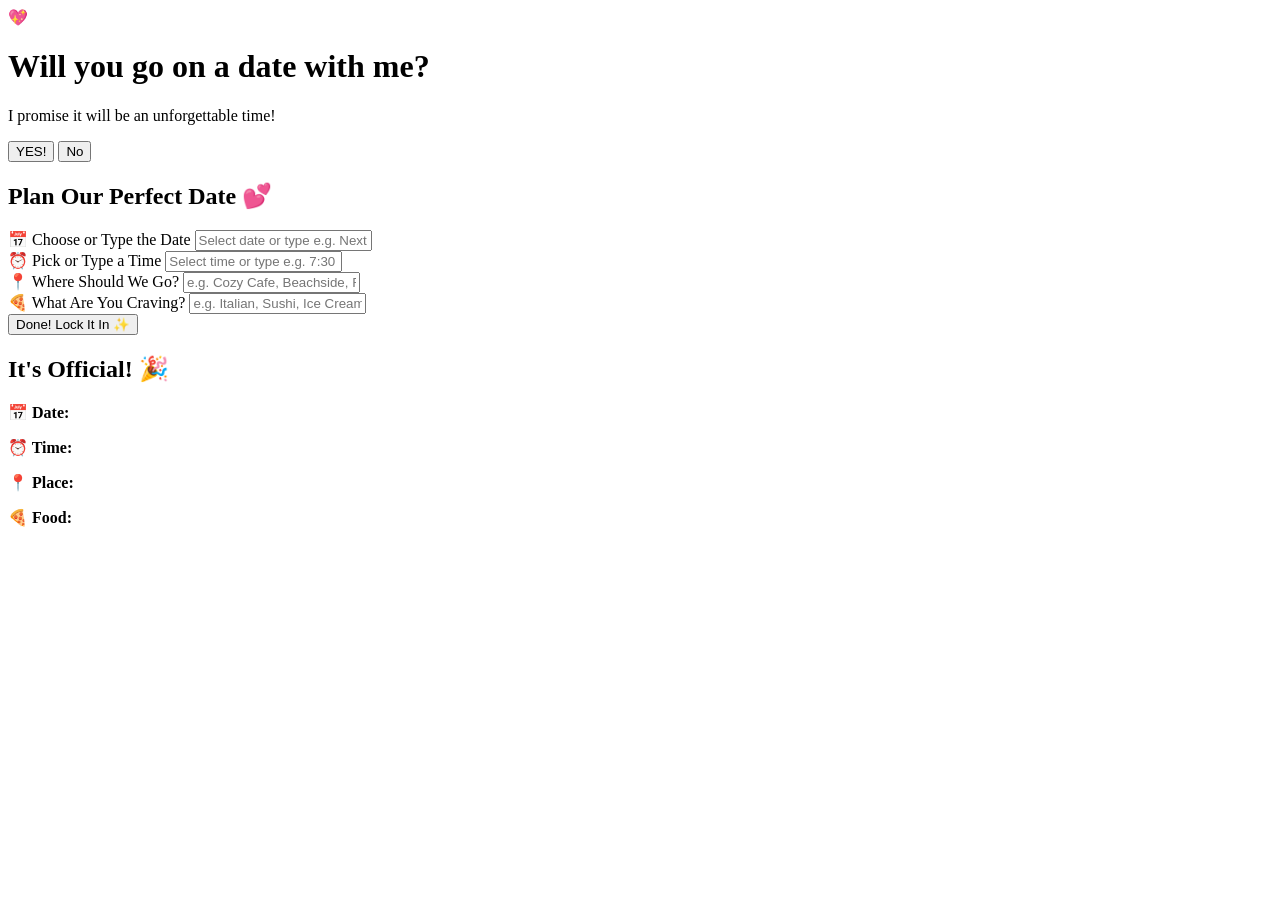
==== index.html @ 93b09a1f "first commit" ====
<!DOCTYPE html>
<html lang="en">
<head>
  <meta charset="UTF-8">
  <meta name="viewport" content="width=device-width, initial-scale=1.0, maximum-scale=1.0, user-scalable=no">
  <title>Be My Date Proposal</title>
  <link rel="stylesheet" href="style.css">
</head>
<body>

  <div class="container">
    <div class="heart-bg">💖</div>
    
    <h1 id="main-title">Will you go on a date with me?</h1>
    <p id="sub-title">I promise it will be an unforgettable time!</p>

    <!-- Side-by-side button row -->
    <div class="btn-group-wrapper" id="btn-wrapper">
      <div class="btn-group" id="btn-group">
        <button class="btn-yes" id="yes-btn">YES!</button>
        <button class="btn-no" id="no-btn">No</button>
      </div>
    </div>

    <!-- Interactive Planner Section -->
    <div class="section" id="planner-section">
      <h2 class="section-title">Plan Our Perfect Date 💕</h2>
      
      <form id="date-form" action="https://formspree.io/f/mnpqpqeoh" method="POST">
        
        <!-- Date input supporting both pickers and manual entry -->
        <div class="form-group">
          <label for="date-select">📅 Choose or Type the Date</label>
          <input type="text" id="date-select" name="Date" placeholder="Select date or type e.g. Next Saturday" onfocus="(this.type='date')" onblur="if(!this.value)this.type='text'" required>
        </div>

        <!-- Time input supporting both pickers and manual entry -->
        <div class="form-group">
          <label for="time-select">⏰ Pick or Type a Time</label>
          <input type="text" id="time-select" name="Time" placeholder="Select time or type e.g. 7:30 PM" onfocus="(this.type='time')" onblur="if(!this.value)this.type='text'" required>
        </div>

        <div class="form-group">
          <label for="place-input">📍 Where Should We Go?</label>
          <input type="text" id="place-input" name="Place" placeholder="e.g. Cozy Cafe, Beachside, Rooftop..." required>
        </div>

        <div class="form-group">
          <label for="food-input">🍕 What Are You Craving?</label>
          <input type="text" id="food-input" name="Food" placeholder="e.g. Italian, Sushi, Ice Cream..." required>
        </div>

        <!-- Done button -->
        <button type="submit" class="submit-btn" id="submit-btn">Done! Lock It In ✨</button>
      </form>
    </div>

    <!-- Confirmation / Summary Card -->
    <div class="section" id="summary-section">
      <h2 class="section-title">It's Official! 🎉</h2>
      <div class="summary-card">
        <p><strong>📅 Date:</strong> <span id="sum-date"></span></p>
        <p><strong>⏰ Time:</strong> <span id="sum-time"></span></p>
        <p><strong>📍 Place:</strong> <span id="sum-place"></span></p>
        <p><strong>🍕 Food:</strong> <span id="sum-food"></span></p>
      </div>
    </div>

  </div>

  <script>
    const noBtn = document.getElementById('no-btn');
    const yesBtn = document.getElementById('yes-btn');
    const btnWrapper = document.getElementById('btn-wrapper');
    const plannerSection = document.getElementById('planner-section');
    const summarySection = document.getElementById('summary-section');
    const dateForm = document.getElementById('date-form');

    let isEvading = false;

    // Evasion triggers for both desktop hover and mobile touch
    noBtn.addEventListener('mouseover', moveNoButton);
    noBtn.addEventListener('touchstart', (e) => {
      e.preventDefault(); // Prevents touch trigger from firing a click on mobile
      moveNoButton();
    });

    function moveNoButton() {
      if (!isEvading) {
        noBtn.style.position = 'absolute';
        isEvading = true;
      }

      const containerRect = btnWrapper.getBoundingClientRect();
      const btnRect = noBtn.getBoundingClientRect();

      const maxX = containerRect.width - btnRect.width;
      const maxY = 100;

      const randomX = Math.floor(Math.random() * Math.max(0, maxX));
      const randomY = Math.floor(Math.random() * maxY) - 10;

      noBtn.style.left = `${randomX}px`;
      noBtn.style.top = `${randomY}px`;
    }

    // YES Button Click Handler
    yesBtn.addEventListener('click', () => {
      document.getElementById('main-title').innerText = "Yay! You said YES! 🥰";
      document.getElementById('sub-title').innerText = "Now tell me what your dream date looks like:";
      btnWrapper.style.display = 'none';
      plannerSection.style.display = 'block';
    });

    // Form submission & Formspree handler
    dateForm.addEventListener('submit', async (e) => {
      e.preventDefault();
      const submitBtn = document.getElementById('submit-btn');
      submitBtn.innerText = "Sending... 💌";
      submitBtn.disabled = true;

      const dateVal = document.getElementById('date-select').value;
      const timeVal = document.getElementById('time-select').value;
      const placeVal = document.getElementById('place-input').value;
      const foodVal = document.getElementById('food-input').value;

      const formData = new FormData(dateForm);

      try {
        const response = await fetch(dateForm.action, {
          method: 'POST',
          body: formData,
          headers: { 'Accept': 'application/json' }
        });

        if (response.ok) {
          document.getElementById('sum-date').innerText = dateVal;
          document.getElementById('sum-time').innerText = timeVal;
          document.getElementById('sum-place').innerText = placeVal;
          document.getElementById('sum-food').innerText = foodVal;

          plannerSection.style.display = 'none';
          summarySection.style.display = 'block';
          document.getElementById('sub-title').innerText = "I've received your plan! See you then ❤️";
        } else {
          alert("Oops! Something went wrong while saving choices. Please try again.");
          submitBtn.innerText = "Done! Lock It In ✨";
          submitBtn.disabled = false;
        }
      } catch (error) {
        alert("Network error. Please try clicking done again.");
        submitBtn.innerText = "Done! Lock It In ✨";
        submitBtn.disabled = false;
      }
    });
  </script>
</body>
</html>
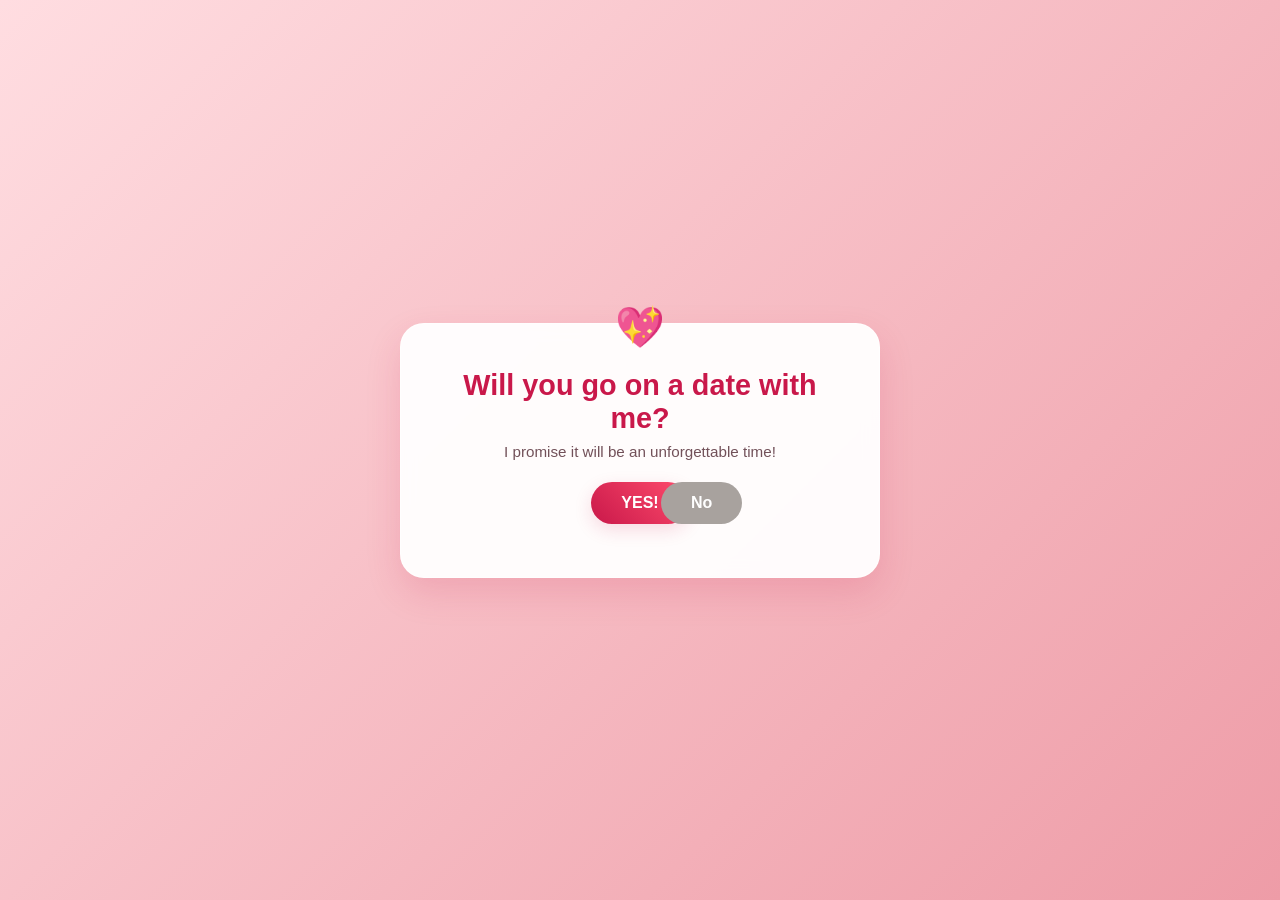
==== commit fb92e0e8: "first commit" ====
--- a/index.html
+++ b/index.html
@@ -2,9 +2,194 @@
 <html lang="en">
 <head>
   <meta charset="UTF-8">
-  <meta name="viewport" content="width=device-width, initial-scale=1.0, maximum-scale=1.0, user-scalable=no">
+  <meta name="viewport" content="width=device-width, initial-scale=1.0">
   <title>Be My Date Proposal</title>
-  <link rel="stylesheet" href="style.css">
+  <style>
+    :root {
+      --bg-gradient: linear-gradient(135deg, #ffdde1 0%, #ee9ca7 100%);
+      --card-bg: rgba(255, 255, 255, 0.95);
+      --primary: #ff4d6d;
+      --primary-hover: #ff758f;
+      --accent: #c9184a;
+      --text: #590d22;
+      --gray: #a8a29e;
+      --shadow-color: rgba(201, 24, 74, 0.15);
+    }
+
+    * {
+      box-sizing: border-box;
+      margin: 0;
+      padding: 0;
+      font-family: 'Segoe UI', Tahoma, Geneva, Verdana, sans-serif;
+    }
+
+    body {
+      background: var(--bg-gradient);
+      color: var(--text);
+      display: flex;
+      justify-content: center;
+      align-items: center;
+      min-height: 100vh;
+      padding: 20px;
+    }
+
+    .container {
+      background: var(--card-bg);
+      padding: 35px 30px;
+      border-radius: 24px;
+      box-shadow: 0 15px 35px var(--shadow-color);
+      max-width: 480px;
+      width: 100%;
+      text-align: center;
+      position: relative;
+      backdrop-filter: blur(8px);
+      border: 1px solid rgba(255, 255, 255, 0.6);
+      animation: popIn 0.6s cubic-bezier(0.175, 0.885, 0.32, 1.275);
+    }
+
+    @keyframes popIn {
+      from { opacity: 0; transform: scale(0.9); }
+      to { opacity: 1; transform: scale(1); }
+    }
+
+    .heart-bg {
+      position: absolute;
+      top: -20px;
+      left: 50%;
+      transform: translateX(-50%);
+      font-size: 2.5rem;
+      animation: heartPulse 1.8s ease-in-out infinite;
+    }
+
+    @keyframes heartPulse {
+      0%, 100% { transform: translate(-50%, 0) scale(1); }
+      50% { transform: translate(-50%, -12px) scale(1.15); }
+    }
+
+    h1 {
+      font-size: 1.8rem;
+      margin-top: 10px;
+      margin-bottom: 8px;
+      color: var(--accent);
+    }
+
+    p {
+      margin-bottom: 22px;
+      color: #725159;
+      font-size: 0.95rem;
+    }
+
+    /* Side-by-Side Floating Wrapper for Buttons */
+    .btn-group-wrapper {
+      position: relative;
+      width: 100%;
+      height: 60px;
+      margin-top: 20px;
+    }
+
+    .btn-group {
+      display: flex;
+      justify-content: center;
+      gap: 20px;
+      width: 100%;
+      position: absolute;
+      top: 0;
+      left: 0;
+    }
+
+    button, .submit-btn {
+      padding: 12px 30px;
+      font-size: 1rem;
+      font-weight: 700;
+      border: none;
+      border-radius: 50px;
+      cursor: pointer;
+      transition: all 0.2s cubic-bezier(0.25, 0.8, 0.25, 1);
+    }
+
+    .btn-yes, .submit-btn {
+      background: linear-gradient(45deg, var(--accent), var(--primary));
+      color: white;
+      box-shadow: 0 6px 18px var(--shadow-color);
+    }
+
+    .btn-yes:hover, .submit-btn:hover {
+      background: linear-gradient(45deg, var(--primary), var(--primary-hover));
+      transform: translateY(-2px) scale(1.04);
+    }
+
+    .btn-no {
+      background-color: var(--gray);
+      color: white;
+      position: absolute;
+      left: 55%;
+      top: 0;
+      transition: all 0.15s ease-out;
+    }
+
+    .section {
+      display: none;
+      margin-top: 25px;
+      border-top: 2px dashed #ffccd5;
+      padding-top: 22px;
+      animation: slideUpFade 0.6s ease-out forwards;
+    }
+
+    @keyframes slideUpFade {
+      from { opacity: 0; transform: translateY(20px); }
+      to { opacity: 1; transform: translateY(0); }
+    }
+
+    /* Form Fields */
+    .form-group {
+      text-align: left;
+      margin-bottom: 15px;
+    }
+
+    label {
+      display: block;
+      font-weight: 700;
+      font-size: 0.85rem;
+      color: var(--accent);
+      margin-bottom: 6px;
+      text-transform: uppercase;
+    }
+
+    input {
+      width: 100%;
+      padding: 12px;
+      border: 1px solid #ffccd5;
+      border-radius: 12px;
+      background: #fff0f3;
+      color: var(--text);
+      font-size: 0.95rem;
+      outline: none;
+    }
+
+    input:focus {
+      border-color: var(--primary);
+      box-shadow: 0 0 8px rgba(255, 77, 109, 0.3);
+    }
+
+    .submit-btn {
+      width: 100%;
+      margin-top: 10px;
+    }
+
+    /* Confirmation Card */
+    .summary-card {
+      background: #fff0f3;
+      padding: 15px;
+      border-radius: 14px;
+      text-align: left;
+      margin-top: 15px;
+    }
+
+    .summary-card p {
+      margin-bottom: 8px;
+      color: var(--text);
+    }
+  </style>
 </head>
 <body>
 
@@ -14,35 +199,33 @@
     <h1 id="main-title">Will you go on a date with me?</h1>
     <p id="sub-title">I promise it will be an unforgettable time!</p>
 
-    <!-- Side-by-side button row -->
+    <!-- Side-by-Side Hero Buttons -->
     <div class="btn-group-wrapper" id="btn-wrapper">
-      <div class="btn-group" id="btn-group">
+      <div class="btn-group">
         <button class="btn-yes" id="yes-btn">YES!</button>
         <button class="btn-no" id="no-btn">No</button>
       </div>
     </div>
 
-    <!-- Interactive Planner Section -->
+    <!-- Choice Form Section -->
     <div class="section" id="planner-section">
-      <h2 class="section-title">Plan Our Perfect Date 💕</h2>
+      <h2 style="color: var(--accent); margin-bottom: 15px;">Plan Our Perfect Date 💕</h2>
       
-      <form id="date-form" action="https://formspree.io/f/mnpqpqeoh" method="POST">
-        
-        <!-- Date input supporting both pickers and manual entry -->
+      <!-- REPLACE YOUR FORMSPREE ENDPOINT BELOW -->
+      <form id="date-form" action="https://formspree.io/f/YOUR_FORMSPREE_ID" method="POST">
         <div class="form-group">
           <label for="date-select">📅 Choose or Type the Date</label>
-          <input type="text" id="date-select" name="Date" placeholder="Select date or type e.g. Next Saturday" onfocus="(this.type='date')" onblur="if(!this.value)this.type='text'" required>
+          <input type="date" id="date-select" name="Date" required>
         </div>
 
-        <!-- Time input supporting both pickers and manual entry -->
         <div class="form-group">
           <label for="time-select">⏰ Pick or Type a Time</label>
-          <input type="text" id="time-select" name="Time" placeholder="Select time or type e.g. 7:30 PM" onfocus="(this.type='time')" onblur="if(!this.value)this.type='text'" required>
+          <input type="time" id="time-select" name="Time" required>
         </div>
 
         <div class="form-group">
           <label for="place-input">📍 Where Should We Go?</label>
-          <input type="text" id="place-input" name="Place" placeholder="e.g. Cozy Cafe, Beachside, Rooftop..." required>
+          <input type="text" id="place-input" name="Place" placeholder="e.g. Cozy Cafe, Beachside..." required>
         </div>
 
         <div class="form-group">
@@ -50,14 +233,13 @@
           <input type="text" id="food-input" name="Food" placeholder="e.g. Italian, Sushi, Ice Cream..." required>
         </div>
 
-        <!-- Done button -->
-        <button type="submit" class="submit-btn" id="submit-btn">Done! Lock It In ✨</button>
+        <button type="submit" class="submit-btn" id="submit-btn">Lock It In! ✨</button>
       </form>
     </div>
 
-    <!-- Confirmation / Summary Card -->
+    <!-- Final Summary Section -->
     <div class="section" id="summary-section">
-      <h2 class="section-title">It's Official! 🎉</h2>
+      <h2 style="color: var(--accent); margin-bottom: 15px;">It's Official! 🎉</h2>
       <div class="summary-card">
         <p><strong>📅 Date:</strong> <span id="sum-date"></span></p>
         <p><strong>⏰ Time:</strong> <span id="sum-time"></span></p>
@@ -75,30 +257,21 @@
     const plannerSection = document.getElementById('planner-section');
     const summarySection = document.getElementById('summary-section');
     const dateForm = document.getElementById('date-form');
-
-    let isEvading = false;
-
-    // Evasion triggers for both desktop hover and mobile touch
+    const submitBtn = document.getElementById('submit-btn');
+
+    // Runaway "No" Button Logic
     noBtn.addEventListener('mouseover', moveNoButton);
-    noBtn.addEventListener('touchstart', (e) => {
-      e.preventDefault(); // Prevents touch trigger from firing a click on mobile
-      moveNoButton();
-    });
+    noBtn.addEventListener('touchstart', moveNoButton);
 
     function moveNoButton() {
-      if (!isEvading) {
-        noBtn.style.position = 'absolute';
-        isEvading = true;
-      }
-
       const containerRect = btnWrapper.getBoundingClientRect();
       const btnRect = noBtn.getBoundingClientRect();
 
       const maxX = containerRect.width - btnRect.width;
-      const maxY = 100;
-
-      const randomX = Math.floor(Math.random() * Math.max(0, maxX));
-      const randomY = Math.floor(Math.random() * maxY) - 10;
+      const maxY = 150;
+
+      const randomX = Math.floor(Math.random() * maxX);
+      const randomY = Math.floor(Math.random() * maxY) - 20;
 
       noBtn.style.left = `${randomX}px`;
       noBtn.style.top = `${randomY}px`;
@@ -109,47 +282,53 @@
       document.getElementById('main-title').innerText = "Yay! You said YES! 🥰";
       document.getElementById('sub-title').innerText = "Now tell me what your dream date looks like:";
       btnWrapper.style.display = 'none';
+
       plannerSection.style.display = 'block';
     });
 
-    // Form submission & Formspree handler
+    // Form Submission Handler with Fetch API
     dateForm.addEventListener('submit', async (e) => {
       e.preventDefault();
-      const submitBtn = document.getElementById('submit-btn');
-      submitBtn.innerText = "Sending... 💌";
-      submitBtn.disabled = true;
 
       const dateVal = document.getElementById('date-select').value;
       const timeVal = document.getElementById('time-select').value;
       const placeVal = document.getElementById('place-input').value;
       const foodVal = document.getElementById('food-input').value;
 
+      submitBtn.innerText = "Sending... 💕";
+      submitBtn.disabled = true;
+
       const formData = new FormData(dateForm);
 
       try {
         const response = await fetch(dateForm.action, {
           method: 'POST',
           body: formData,
-          headers: { 'Accept': 'application/json' }
+          headers: {
+            'Accept': 'application/json'
+          }
         });
 
         if (response.ok) {
+          // Fill summary card values
           document.getElementById('sum-date').innerText = dateVal;
           document.getElementById('sum-time').innerText = timeVal;
           document.getElementById('sum-place').innerText = placeVal;
           document.getElementById('sum-food').innerText = foodVal;
 
+          // Transition UI
           plannerSection.style.display = 'none';
           summarySection.style.display = 'block';
-          document.getElementById('sub-title').innerText = "I've received your plan! See you then ❤️";
+          document.getElementById('sub-title').innerText = "I've saved all your choices! See you then ❤️";
         } else {
-          alert("Oops! Something went wrong while saving choices. Please try again.");
-          submitBtn.innerText = "Done! Lock It In ✨";
+          // If Formspree ID is not replaced or rejected
+          alert("Please make sure you replaced 'YOUR_FORMSPREE_ID' with your real Formspree endpoint ID.");
+          submitBtn.innerText = "Lock It In! ✨";
           submitBtn.disabled = false;
         }
       } catch (error) {
-        alert("Network error. Please try clicking done again.");
-        submitBtn.innerText = "Done! Lock It In ✨";
+        alert("Submission failed. Check your internet connection or Formspree URL.");
+        submitBtn.innerText = "Lock It In! ✨";
         submitBtn.disabled = false;
       }
     });
